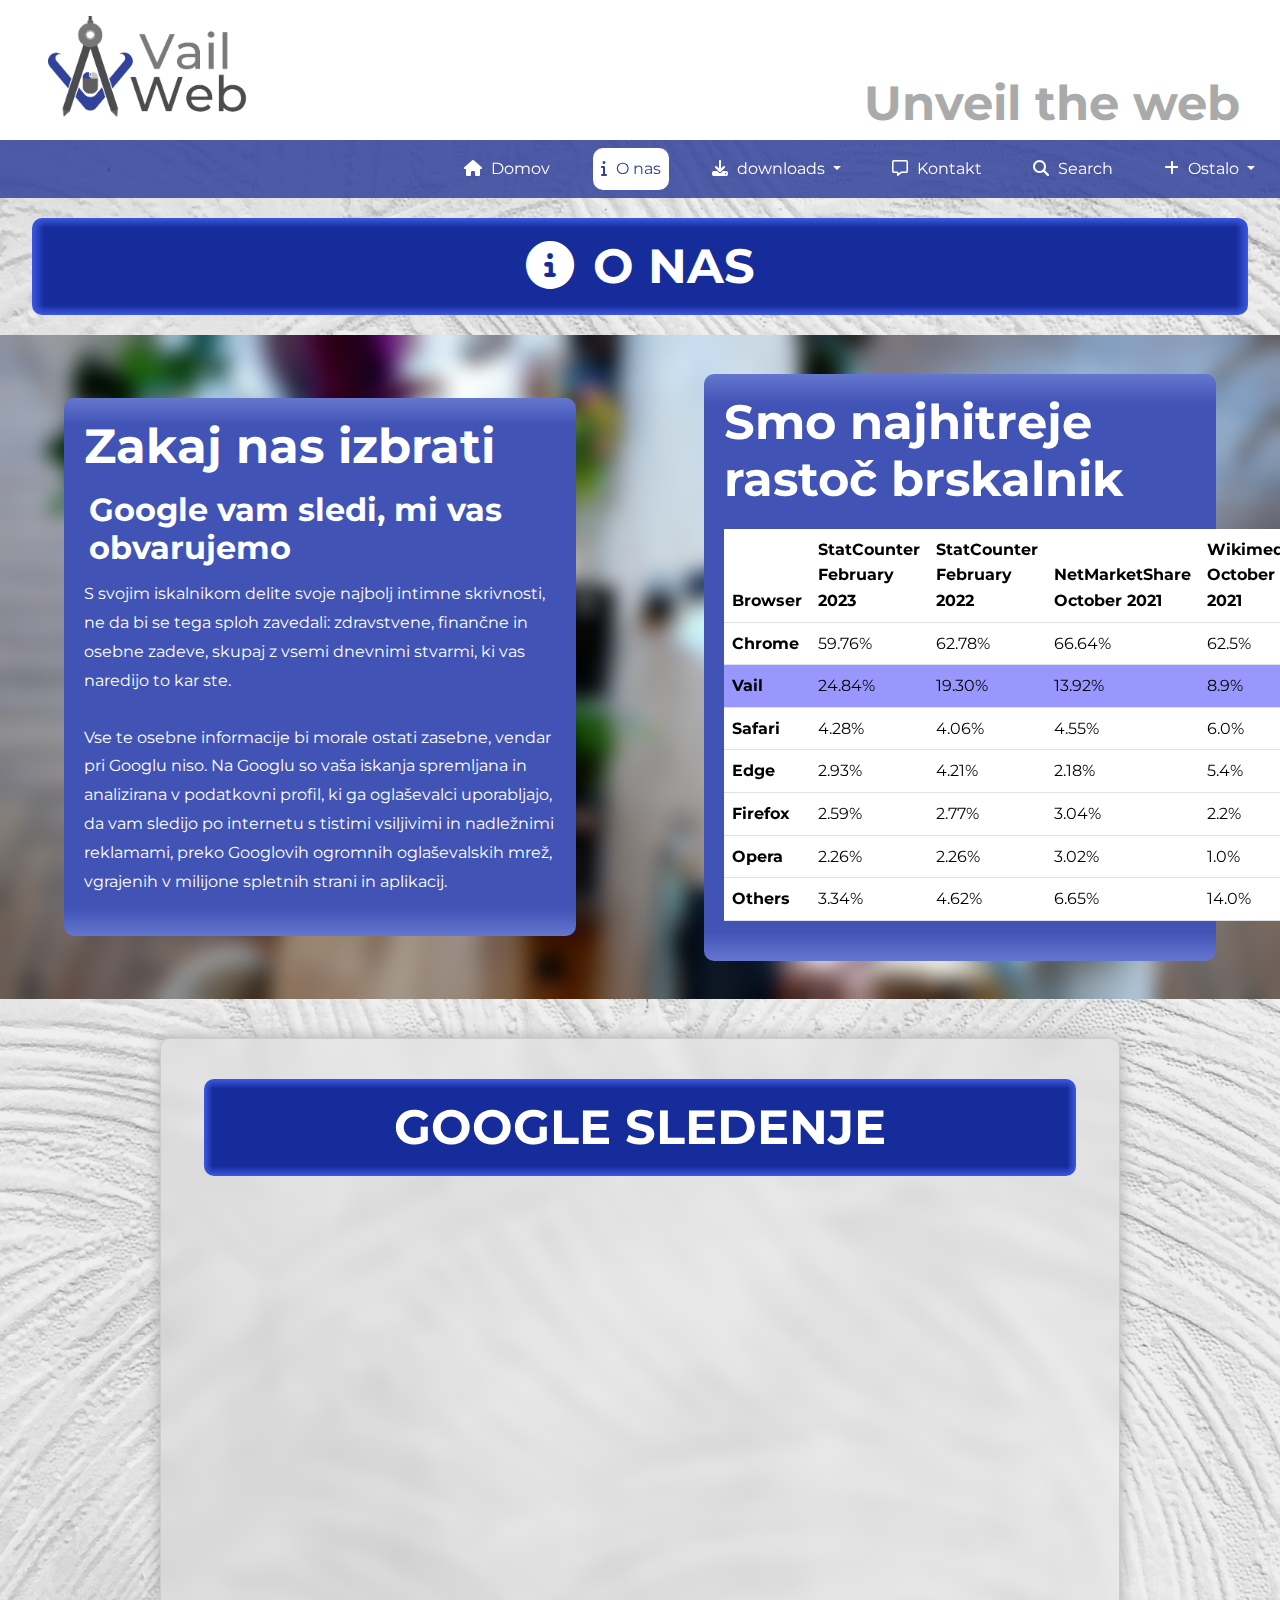
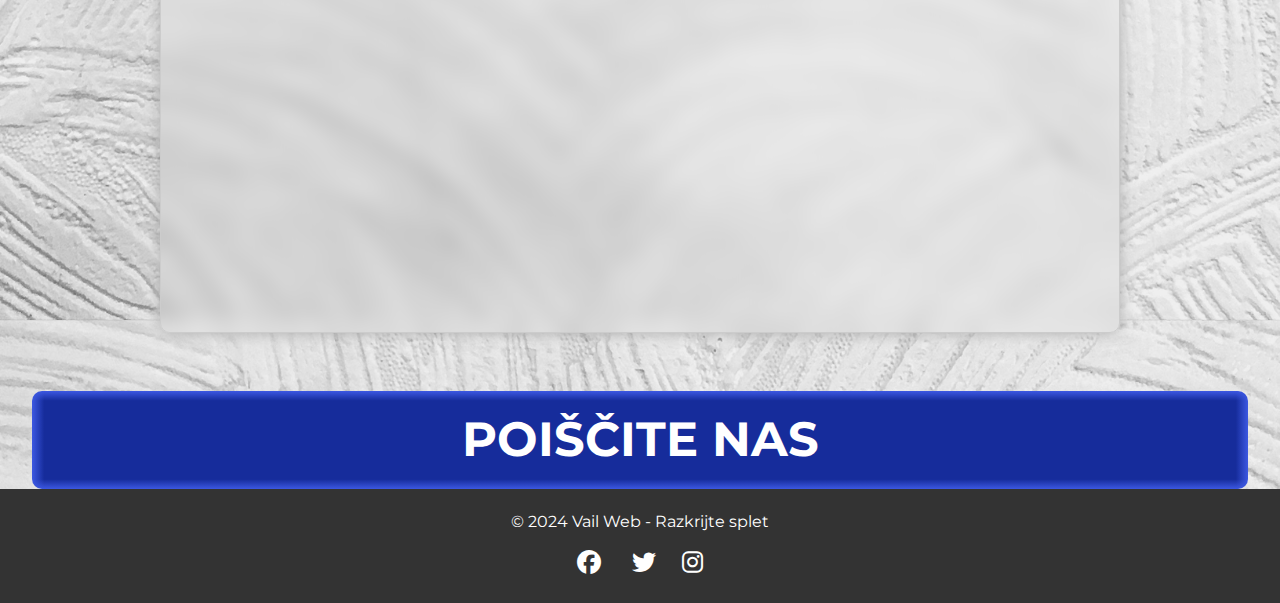
==== about.html @ 23b7ad2b "a" ====
<!DOCTYPE html>
<html lang="en">
<head>
    <meta name="viewport" content="width=device-width, initial-scale=1.0">
    <link rel="preconnect" href="https://fonts.googleapis.com">
    <link rel="preconnect" href="https://fonts.gstatic.com" crossorigin>
    <link href="https://fonts.googleapis.com/css2?family=Montserrat:ital,wght@0,100..900;1,100..900&display=swap" rel="stylesheet">

    <link href="https://cdn.jsdelivr.net/npm/bootstrap@5.3.3/dist/css/bootstrap.min.css" rel="stylesheet" integrity="sha384-QWTKZyjpPEjISv5WaRU9OFeRpok6YctnYmDr5pNlyT2bRjXh0JMhjY6hW+ALEwIH" crossorigin="anonymous">
    <script src="https://cdn.jsdelivr.net/npm/bootstrap@5.3.3/dist/js/bootstrap.bundle.min.js" integrity="sha384-YvpcrYf0tY3lHB60NNkmXc5s9fDVZLESaAA55NDzOxhy9GkcIdslK1eN7N6jIeHz" crossorigin="anonymous"></script>
    <title>Vail Web - Your guiding light</title>
    <link rel="stylesheet" href="css/style.css">
    <link rel="icon" type="image/x-icon" href="./slike/favicon.ico">
    <link rel="stylesheet" href="https://cdnjs.cloudflare.com/ajax/libs/font-awesome/6.5.2/css/all.min.css">
</head>
<body >

    <header >
        <div class="container-fluid m-0 me-0 px-0">
            <div class="row align-items-end ">
                <a class="navbar-brand col " href="#">
                    <img  src="./slike/logo-text.png" alt="Logo" class= "logo m-3 ms-5">
                </a>
                <div class="col m">
                    <h1 class="text-end me-3">Unveil the web</h1>
                </div>
            </div>
        </div>
    </header>

    <nav class="navbar navbar-expand-lg ">

        <div class="container-fluid me-0 justify-content-end">
            
            <button class="navbar-toggler" type="button" data-bs-toggle="collapse" data-bs-target="#navbarNav" aria-controls="navbarNav" aria-expanded="false" aria-label="Toggle navigation">
                <span class="navbar-toggler-icon"></span>
            </button>

            <div class="collapse navbar-collapse justify-content-end " id="navbarNav">

                <ul class="navbar-nav">
                    <li class="nav-item">
                        <a class="nav-link" href="index.html">
                            <i class="fas fa-home" aria-hidden="true"></i>
                            Domov</a>
                    </li>

                    <li class="nav-item">
                        <a class="nav-link selected" href="about.html">
                            <i class="fa-solid fa-info"></i>
                            O nas</a>
                    </li>

                    <li class="nav-item dropdown">
                        <a class="nav-link dropdown-toggle" href="#" role="button" data-bs-toggle="dropdown" aria-expanded="false">
                            <i class="fa-solid fa-download"></i>
                            downloads
                        </a>
                        <ul class="dropdown-menu ">
                            <li><a class="dropdown-item" href="#">
                                <i class="fa-brands fa-windows"></i>
                                Windows</a>
                            </li>
                            <li><a class="dropdown-item" href="#">
                                <i class="fa-brands fa-apple"></i>
                                Mac</a>
                            </li>
                            <li><hr class="dropdown-divider"></li>
                            <li><a class="dropdown-item" href="#">
                                <i class="fa-brands fa-android"></i>
                                Android</a>
                            </li>
                            <li><a class="dropdown-item" href="#">
                                <i class="fa-brands fa-apple"></i>
                                IOS</a>
                            </li>
                        </ul>
                    </li>
                    

                    <li class="nav-item">
                        <a class="nav-link" href="kontakt.html">
                            <i class="fa-regular fa-message"></i>
                            Kontakt
                        </a>
                    </li>
                    <li class="nav-item">
                        <a class="nav-link" href="search.html">
                            <i class="fa-solid fa-magnifying-glass"></i>
                            Search</a>
                    </li>

                    <li class="nav-item dropdown">
                        <a class="nav-link dropdown-toggle" href="#" role="button" data-bs-toggle="dropdown" aria-expanded="false">
                            <i class="fa-solid fa-plus"></i>
                            Ostalo
                        </a>
                        <ul class="dropdown-menu dropdown-menu-end">
                            <li><a class="dropdown-item" href="#"></a></li>
                            <li><a class="dropdown-item" href="#"></a></li>
                            <li><a class="dropdown-item" href="#">
                                <i class="fa-solid fa-circle-question"></i>
                                Vprašanja in odgovori</a></li>
                            <li><a class="dropdown-item" href="#">
                                <i class="fa-regular fa-handshake"></i>
                                Zaposlitev</a></li>
                        </ul>
                    </li>
                </ul>
            </div>
        </div>
    </nav>



    <!-- start of content / carousel-->
    <div class="content">
        <div class="content-header">
            <h2 class="content-title">
                <i class="fa-solid fa-circle-info"></i>
                O nas</h2>
        </div>
    </div>
    <div class="content">
        
        <div class="content-image workplace">
            <div class="container">
                <h3 class="content-title">Zakaj nas izbrati</h3>
                <h1 class="content-subtitle"> Google vam sledi, mi vas obvarujemo</h1>

                <p class="content-paragraph">S svojim iskalnikom delite svoje najbolj intimne skrivnosti, ne da bi se tega sploh zavedali: zdravstvene, finančne in osebne zadeve, skupaj z vsemi dnevnimi stvarmi, ki vas naredijo to kar ste.</p>

                <p class="content-paragraph"> Vse te osebne informacije bi morale ostati zasebne, vendar pri Googlu niso. Na Googlu so vaša iskanja spremljana in analizirana v podatkovni profil, ki ga oglaševalci uporabljajo, da vam sledijo po internetu s tistimi vsiljivimi in nadležnimi reklamami, preko Googlovih ogromnih oglaševalskih mrež, vgrajenih v milijone spletnih strani in aplikacij.</p>
            </div>
            <div class="container">
                <h3 class="content-title">Smo najhitreje rastoč brskalnik</h3>
                <table class="table">
                    <thead>
                        <tr>
                            <th scope="col">Browser</th>
                            <th scope="col">StatCounter<br>February 2023</th>
                            <th scope="col">StatCounter<br>February 2022</th>
                            <th scope="col">NetMarketShare<br>October 2021</th>
                            <th scope="col">Wikimedia<br>October 2021</th>
                        </tr>
                    </thead>
                    <tbody>
                        <tr>
                            <th scope="row">Chrome</td>
                            <td>59.76%</td>
                            <td>62.78%</td>
                            <td>66.64%</td>
                            <td>62.5%</td>
                        </tr>
                        <tr class="selected">
                            <th scope="row d">Vail</td>
                            <td>24.84%</td>
                            <td>19.30%</td>
                            <td>13.92%</td>
                            <td>8.9%</td>
                        </tr>
                        <tr>
                            <th scope="row">Safari</td>
                            <td>4.28%</td>
                            <td>4.06%</td>
                            <td>4.55%</td>
                            <td>6.0%</td>
                        </tr>
                        <tr>
                            <th scope="row">Edge</td>
                            <td>2.93%</td>
                            <td>4.21%</td>
                            <td>2.18%</td>
                            <td>5.4%</td>
                        </tr>
                        <tr>
                            <th scope="row">Firefox</td>
                            <td>2.59%</td>
                            <td>2.77%</td>
                            <td>3.04%</td>
                            <td>2.2%</td>
                        </tr>
                        <tr>
                            <th scope="row">Opera</td>
                            <td>2.26%</td>
                            <td>2.26%</td>
                            <td>3.02%</td>
                            <td>1.0%</td>
                        </tr>
                        <tr>
                            <th scope="row">Others</td>
                            <td>3.34%</td>
                            <td>4.62%</td>
                            <td>6.65%</td>
                            <td>14.0%</td>
                        </tr>
                    </tbody>
                </table>
            </div>
        </div>
    
    </div>
    <div class="container w-75 embed-container">
        <div class="content-header mb-2">
            <h1 class="content-title">Google sledenje</h1>
        </div>
        <div class="embed-responsive embed-responsive-16by9 w-100">
            <iframe class="w-100" height="720px" src="https://www.youtube.com/embed/ZwtaMwdl30c?si=0VTKVPO8j1JOZX_2&hd=1" title="YouTube video player" frameborder="0" allow="accelerometer; autoplay; clipboard-write; encrypted-media; gyroscope; picture-in-picture; web-share" referrerpolicy="strict-origin-when-cross-origin" allowfullscreen></iframe>
        </div>
        
    </div>
      </div>
    <div class="content">
        <div class="content-header">
            <h1 class="content-title"> Poiščite nas</h1>

        </div>
        
        
    </div>

    <div class="footer">
        <p class="footer-text">&copy; 2024 Vail Web - Razkrijte splet</p>
        <div class="social-media-links">
            <a href="#" class="social-media-link"><i class="fa-brands fa-facebook"></i></a>
            <a href="#" class="social-media-link"><i class="fab fa-twitter"></i></a>
            <a href="#" class="social-media-link"><i class="fab fa-instagram"></i></a>
        </div>
    </div>


    </script>
</body>
</html>
---- css/style.css ----
body {
    font-family: 'montserrat', sans-serif;
    font-size: 16px;
    line-height: 1.6;
    margin: 0;
    padding: 0;
    background: url('../slike/bg.jpg') ;
    background-size:contain;
    height: 100%;   
}
/* font awesome icons */
.fas, .fa-solid, .fa-regular, .fa-light, .fa-duotone, .fa-brands {
    margin-right: 5px;
}

/* header and navbar */
.logo {
    width: 200px;
}

.nav-link {
    color: #fff;
    border-radius: 10px;
    transition: all 0.4s ease-in-out;
    text-align: right;
    padding-right: 5px;
}
.navbar-nav li  {
    margin-left: 30px;
    margin-right: 5px;

}
.dropdown-menu.dropdown-menu-end.show {
    display: flex;
    justify-content: lef;
    align-items:start;
    flex-direction: column;
}
.dropdown-item {
    padding-left:0;
}
.nav-link:hover {
    background-color: #fff;
    
    color: rgb(49,66,155);
}
.nav-link.selected {
    background-color: #fff;
    
    color: rgb(49,66,155);
}
.row h1 {
    font-size: 3em;
    font-weight: bold;
    font-family: 'montserrat', sans-serif;
    color: #aaa;
    cursor:help;

}
.row h1:hover {
    color: #999;
    text-shadow: 3px 2px 2px #ddd;
}
.navbar-custom {
    background-color: lightgreen;
}
.navbar {
    
    width: 100%;
    justify-content: flex-start;
    position: sticky;
    top:0;
    z-index: 1000;
    background-color: rgba(49,66,155, 0.849);
}
header {
    background-color: #fff;
    display: flex;
    width: 100%;
    justify-content: end;
    top:0;
    
}
.ab-top {
    position:absolute;
    top:0;
    width: 100%;
}
.row, .container{
    max-width:100%;
}
nav .container {
    gap:200px;
}

/* carousel */
.carousel-item {
    max-width: 100%;
    background-color: #999;
    background-size: cover;
}

.carousel-caption {
    background-color: rgba(51, 51, 51, 0.7);
    backdrop-filter: blur(10px);
    border-radius: 10px ;
    display: flex;
}
.carousel-caption p { margin-top: 20px; margin-left:5%;}
.carousel-caption .btn, .special.btn {
    color: white;
    font-weight: bold;
    border: 2px solid white;
    position: relative;
    display: flex;
    justify-content: center;
    align-items: center;
    width: 35%;
    margin: 0 auto;
    overflow: hidden;
    transition: all 0.4s ease-in-out;
}
.carousel-caption .btn:hover {
    background-color: white;
    color: rgb(49,66,155);
}
/* content of pages */
.content {
    display: flex;
    align-items: center;
    flex-direction: column;
    padding:0;
}

.content-header {
    text-transform: uppercase;
    width: 95%;
    text-align:center;
    padding: 20px;
    background: linear-gradient(90deg, rgb(60, 88, 226), rgba(22, 44, 155, 0) 1% 99%, rgb(60, 88, 226)), linear-gradient(rgb(60, 88, 226), rgb(22, 44, 155) 10% 90%, rgb(60, 88, 226));
    
    border-radius: 10px;
    margin-top: 20px;
    
}
.content-title {
    font-size: 3em;
    color: #fff;
    font-weight: bold;
    margin: 0;
}

.container {
    width: 40%;
    text-align:left;
    padding: 20px;
    background: linear-gradient( rgb(100, 118, 206) ,rgb(65, 84, 182) 5% 95%, rgb(100, 118, 206));
    border-radius: 10px;
    margin: 20px;
    z-index: 50;
    margin:3% auto;
    
}
.download-container {
    width: 45%;
    
}
.flex-col-spaced {
    display: flex;
    flex-direction: column;
    justify-content:space-evenly;
    align-items: center;
}
.vr {
    margin-left: 50%;
    height:100%;
    width:2px;
}
.content-subtitle {
    font-size: 2em;
    font-weight: bold;
    color: #fff;
    margin-left: 1%;
    margin-top: 15px;
    margin-bottom: 1%;
}

.content-paragraph {
    font-size: 1em;
    color: #fff;
    line-height: 1.8;
    margin-bottom: 20px;
    text-align: left;
    padding-top: 8px;
}

.content-list {
    list-style-type: disc;
    margin-left: 20px;
    color: #fff;
}

.content-list-item {
    font-size: 1em;
    margin-bottom: 10px;
}


.content-link {
    color: rgb(49,66,155);
    text-decoration: underline;
}

.content-image {
    border-radius: 0;
    display: flex;
    flex-wrap: wrap;
    flex-direction: row;
    justify-content: center;
    align-items: center;
    width: 100%;
    height: auto;
    margin-top: 20px;
    position: relative;
    
}
.content-image::after {
    content: '';
    position: absolute;
    top: 0;
    left: 0;
    width: 100%;
    height: 100%;
    backdrop-filter: blur(10px);    
}
.content-image.workplace {
    background-image: url('../slike/backdrop.jpg');
    background-size: cover;

}
.content-image.kontakt-img {
    background-image: url('../slike/kontakt.jpg');
    background-size: cover;

}
/* search bar */
.search-container {
    position:absolute;
    top:0;
    height: 100vh;
    width: 100%;
    display: flex;
    flex-direction:column;
    align-items: center;
    justify-content: center;
    text-align: center;
}

.search-img {
    height: 150px;
    margin-bottom: 30px;
}

.search-link button {
    text-decoration: none;
    color: #000;
    border-radius: 3px;
    background-color: rgb(192, 192, 192);
    height: 30px;
    width: 100px;
    
    color:#000;
    border:none;
    font-weight:600;
}

.search-link:hover button {
    border:1px solid #585858;
}
.search-link  {
    margin-top: 3%;
}

.search-button {
    background-color: rgb(65, 84, 182);
    color: #fff;
    border-radius: 0 10px 10px 0;
    padding: 10px;
    transition: all 0.4s ease-in-out;
    height: 50px;
    border-width: 1px;
}
.searchbox-container {
    height: 5%;
    width: 25%;
}

/* footer */
.footer {
    background-color: #333;
    color: #fff;
    text-align: center;
    padding: 20px;
}

.footer-text {
    margin-bottom: 10px;
}

.social-media-links {
    font-size: 24px;
}

.social-media-link {
    color: #fff;
    margin: 0 10px;
    text-decoration: none;
}

.social-media-link:hover {
    color: #00f; /* Change the color on hover if desired */
}

.kontakt-container {

    width: 22% !important;
    margin: inherit 200px !important; 
    height: 20%;
    


}
.kontakt-ico {
    display: flex;
    justify-content: center;
    align-items: center;
    padding: 10px;
    background: #fff;
    width: 90px;
    height: 90px;
    border-radius: 25%;
    margin-bottom: 10px;
}
.kontakt-ico i {
    font-size: 4em;
    color:#646464
}
.content-paragraph.fw-bold {
    margin-bottom: 0;
}
.form-container {
    backdrop-filter: blur(10px);
    background: rgba(0,0,0, 0);
    border: 1px solid #ccc;
    box-shadow: 0px 0px 15px #acacac;
    display:flex;
    flex-direction: column;
    align-items: center;
    justify-content: center;
}
.form-container .content-paragraph {
    font-size: 1.2em;
}

.content-paragraph.kontakt-text {
    color:#000;
    width: 75%;
    text-align: justify;
}
label.kontakt-text {
    font-weight: bold;
    margin-top: 10px;
}
.form-input {
    width: 80%;
    padding: 10px;
    margin: 10px;
    border-radius: 5px;
    border: 1px solid #ccc;
}
/* zemlevid */
#map { height: 800px; }
.leaflet-popup-content-wrapper {
    text-align: center !important;
}
#mapPopup b{
    font-weight: bold;
    font-size: 1.2em;
}
/* table */
.table {
    width: 100%;
    border-collapse: collapse;
    margin: 20px 0;
}
.table tbody tr td ,.table tbody tr th {
    transition: all 0.1s ease-in-out;
}
tr.selected td, tr.selected th {
    background-color: rgb(151, 151, 253);
}
tbody tr:hover td,tbody  tr:hover th {
    background-color: rgb(101, 101, 255);
}
.embed-container {
    backdrop-filter: blur(10px);
    background: rgba(0,0,0, 0);
    border: 1px solid #ccc;
    box-shadow: 0px 0px 15px #acacac;
    display:flex;
    flex-direction: column;
    align-items: center;
    justify-content: center;
}
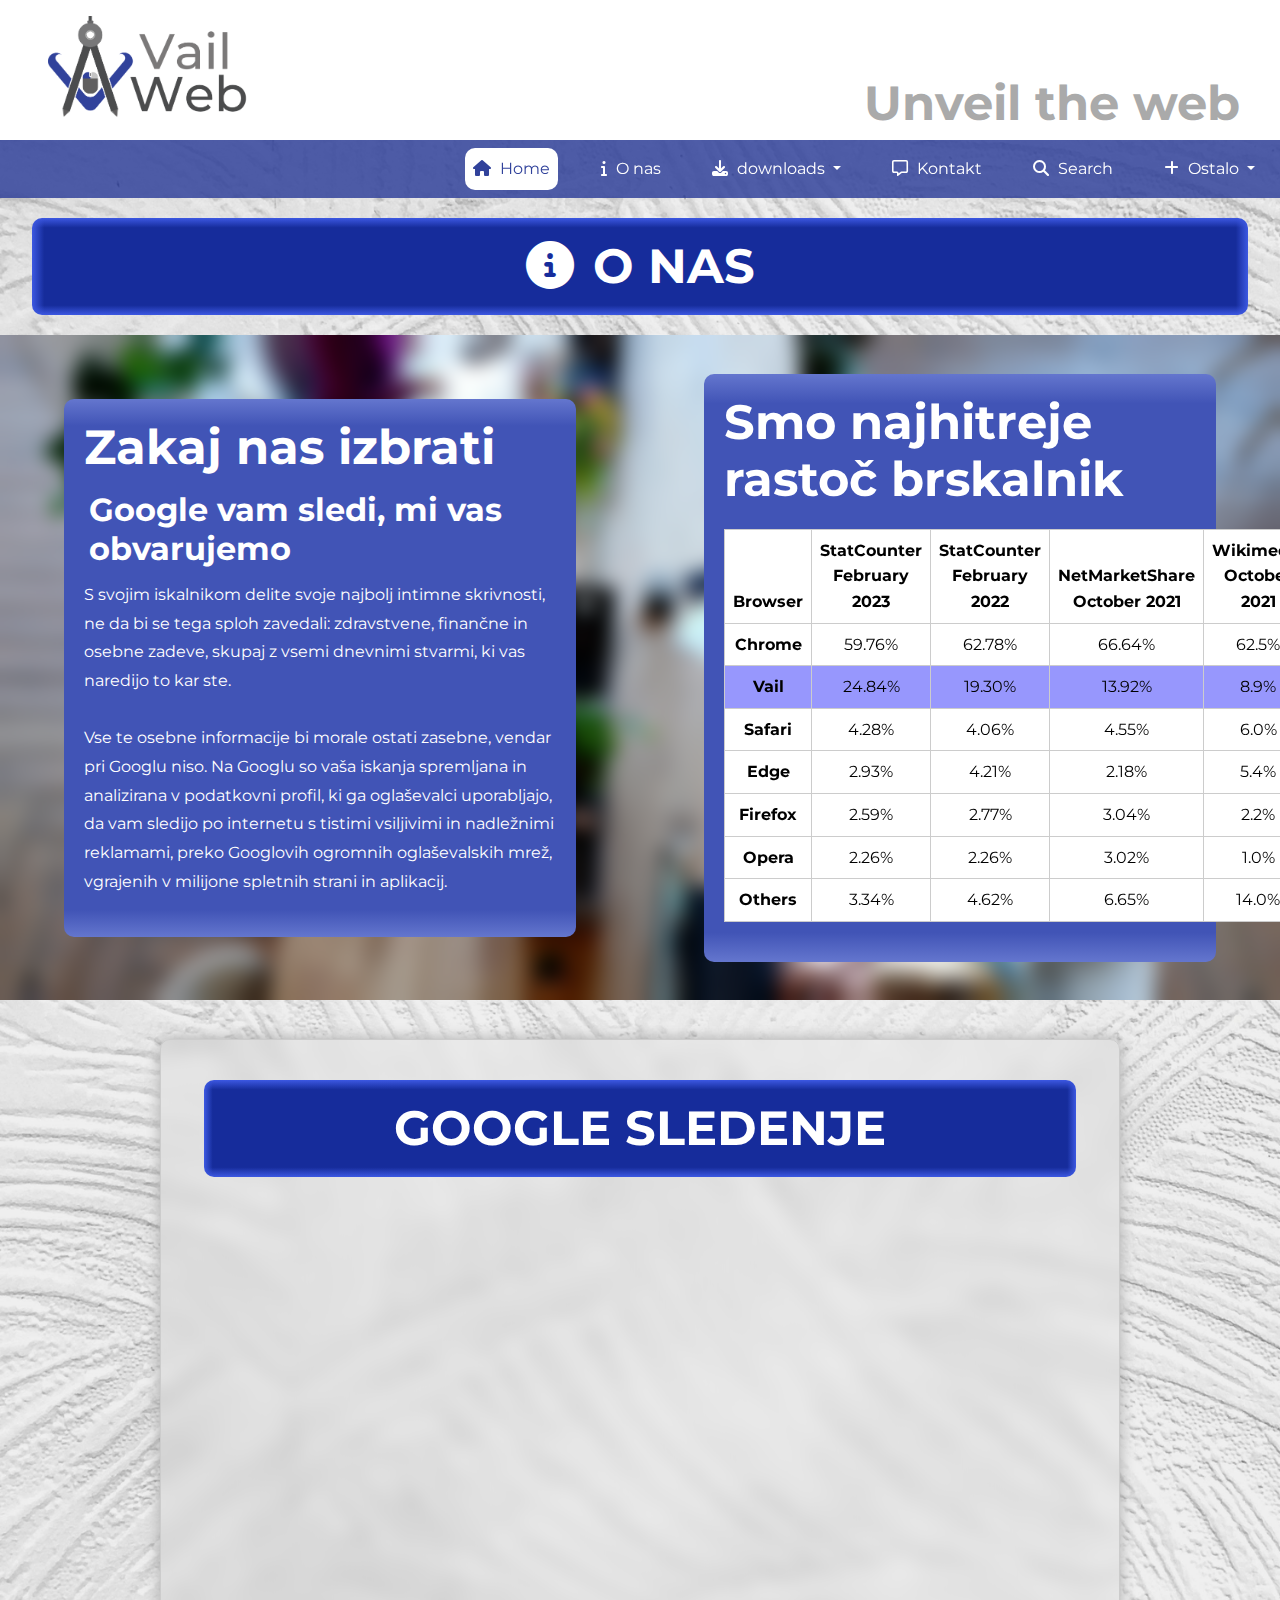
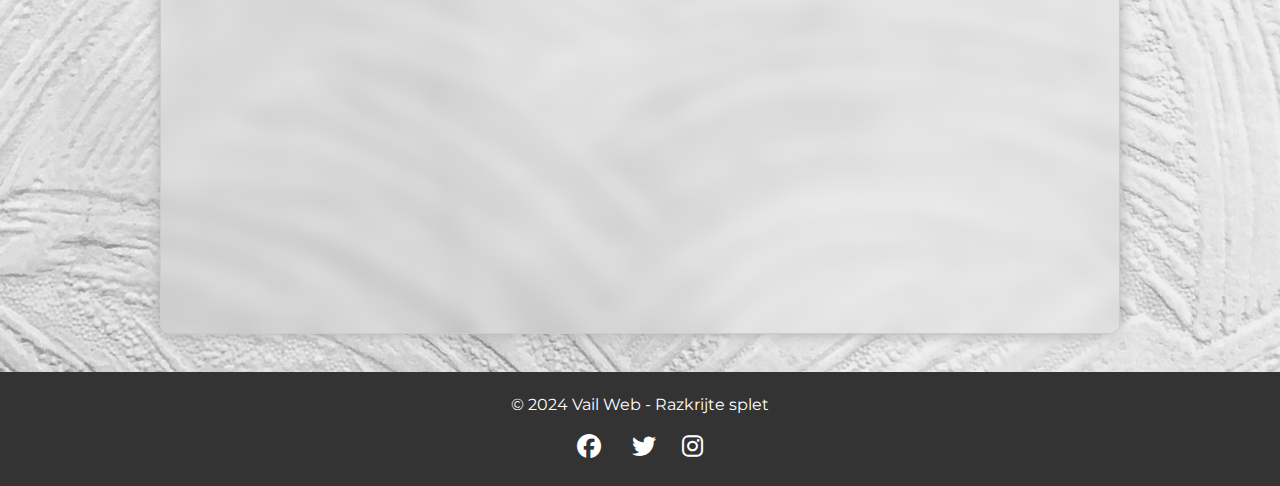
==== commit 56707bbd: "all" ====
--- a/about.html
+++ b/about.html
@@ -40,13 +40,13 @@
 
                 <ul class="navbar-nav">
                     <li class="nav-item">
-                        <a class="nav-link" href="index.html">
+                        <a class="nav-link selected" href="index.html">
                             <i class="fas fa-home" aria-hidden="true"></i>
-                            Domov</a>
-                    </li>
-
-                    <li class="nav-item">
-                        <a class="nav-link selected" href="about.html">
+                            Home</a>
+                    </li>
+
+                    <li class="nav-item">
+                        <a class="nav-link" href="about.html">
                             <i class="fa-solid fa-info"></i>
                             O nas</a>
                     </li>
@@ -57,20 +57,20 @@
                             downloads
                         </a>
                         <ul class="dropdown-menu ">
-                            <li><a class="dropdown-item" href="#">
+                            <li><a class="dropdown-item" href="download/windows.html">
                                 <i class="fa-brands fa-windows"></i>
                                 Windows</a>
                             </li>
-                            <li><a class="dropdown-item" href="#">
+                            <li><a class="dropdown-item" href="download/mac.html">
                                 <i class="fa-brands fa-apple"></i>
                                 Mac</a>
                             </li>
                             <li><hr class="dropdown-divider"></li>
-                            <li><a class="dropdown-item" href="#">
+                            <li><a class="dropdown-item" href="https://play.google.com/store/games?device=windows">
                                 <i class="fa-brands fa-android"></i>
                                 Android</a>
                             </li>
-                            <li><a class="dropdown-item" href="#">
+                            <li><a class="dropdown-item" href="https://www.apple.com/app-store/">
                                 <i class="fa-brands fa-apple"></i>
                                 IOS</a>
                             </li>
@@ -96,12 +96,10 @@
                             Ostalo
                         </a>
                         <ul class="dropdown-menu dropdown-menu-end">
-                            <li><a class="dropdown-item" href="#"></a></li>
-                            <li><a class="dropdown-item" href="#"></a></li>
-                            <li><a class="dropdown-item" href="#">
+                            <li><a class="dropdown-item" href="ostalo/QnA.html">
                                 <i class="fa-solid fa-circle-question"></i>
                                 Vprašanja in odgovori</a></li>
-                            <li><a class="dropdown-item" href="#">
+                            <li><a class="dropdown-item" href="ostalo/zaposlitev.html">
                                 <i class="fa-regular fa-handshake"></i>
                                 Zaposlitev</a></li>
                         </ul>
@@ -210,14 +208,7 @@
         
     </div>
       </div>
-    <div class="content">
-        <div class="content-header">
-            <h1 class="content-title"> Poiščite nas</h1>
-
-        </div>
-        
-        
-    </div>
+
 
     <div class="footer">
         <p class="footer-text">&copy; 2024 Vail Web - Razkrijte splet</p>
--- a/css/style.css
+++ b/css/style.css
@@ -4,8 +4,8 @@
     line-height: 1.6;
     margin: 0;
     padding: 0;
-    background: url('../slike/bg.jpg') ;
-    background-size:contain;
+    background: url('../slike/bg.jpg') no-repeat;
+    background-size:cover;
     height: 100%;   
 }
 /* font awesome icons */
@@ -301,6 +301,7 @@
     color: #fff;
     text-align: center;
     padding: 20px;
+
 }
 
 .footer-text {
@@ -411,4 +412,36 @@
     flex-direction: column;
     align-items: center;
     justify-content: center;
+}
+.table {
+    width: 100%;
+    border-collapse: collapse;
+    border-radius: 10px;
+}
+td, th {
+    border: 1px solid #ccc;
+    padding: 10px;
+    text-align: center;
+}
+
+.blue {
+    background-color: #c6c2fc ;
+}
+.red {
+    background-color: rgb(252, 124, 124) ;
+}
+.table-title{
+    font-size: 2em;
+    font-weight: bold;
+    background-color: #fff !important;
+    margin: 0;
+}
+.table-white {
+    font-size: 1em;
+    font-weight: bold;
+    background-color: #fff;
+    margin: 0;
+}
+.dark {
+    color: #000;
 }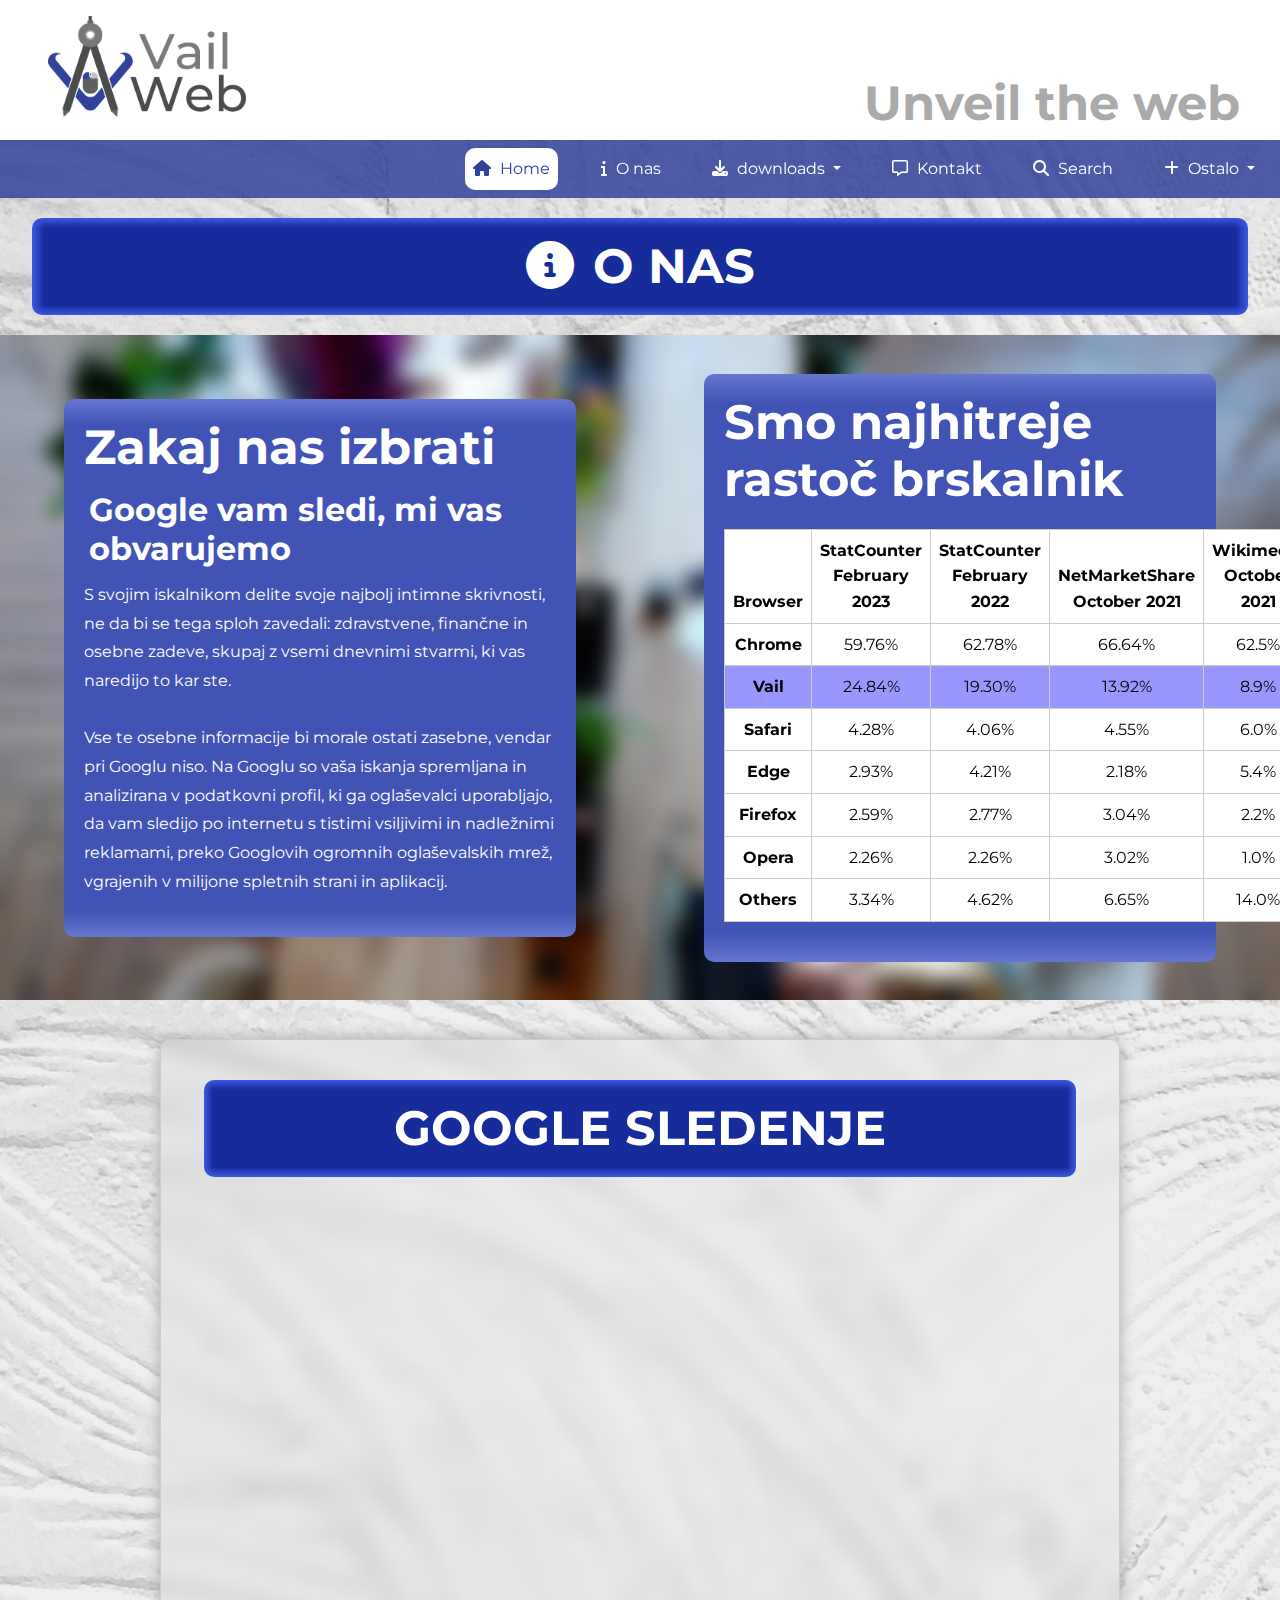
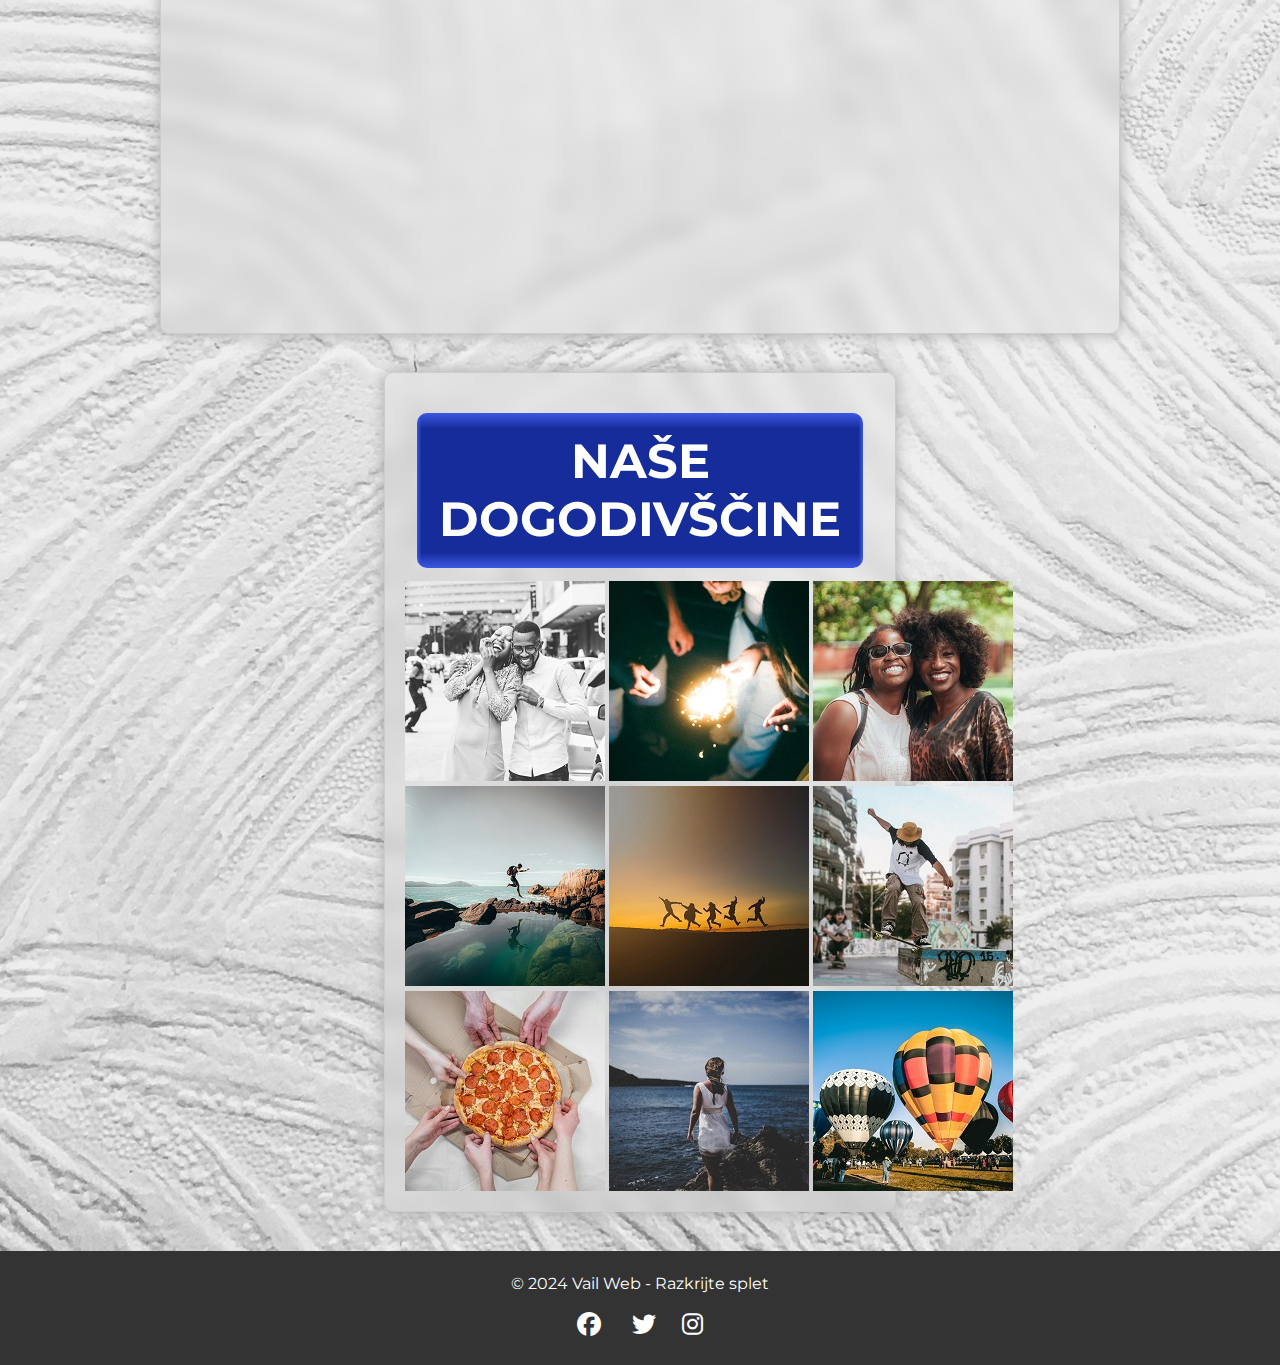
==== commit 4e2098b0: "finished (1st)" ====
--- a/about.html
+++ b/about.html
@@ -57,20 +57,20 @@
                             downloads
                         </a>
                         <ul class="dropdown-menu ">
-                            <li><a class="dropdown-item" href="download/windows.html">
+                            <li><a class="dropdown-link" href="download/windows.html">
                                 <i class="fa-brands fa-windows"></i>
                                 Windows</a>
                             </li>
-                            <li><a class="dropdown-item" href="download/mac.html">
+                            <li><a class="dropdown-link" href="download/mac.html">
                                 <i class="fa-brands fa-apple"></i>
                                 Mac</a>
                             </li>
                             <li><hr class="dropdown-divider"></li>
-                            <li><a class="dropdown-item" href="https://play.google.com/store/games?device=windows">
+                            <li><a class="dropdown-link" href="https://play.google.com/store/games?device=windows">
                                 <i class="fa-brands fa-android"></i>
                                 Android</a>
                             </li>
-                            <li><a class="dropdown-item" href="https://www.apple.com/app-store/">
+                            <li><a class="dropdown-link" href="https://www.apple.com/app-store/">
                                 <i class="fa-brands fa-apple"></i>
                                 IOS</a>
                             </li>
@@ -96,10 +96,10 @@
                             Ostalo
                         </a>
                         <ul class="dropdown-menu dropdown-menu-end">
-                            <li><a class="dropdown-item" href="ostalo/QnA.html">
+                            <li><a class="dropdown-link" href="ostalo/QnA.html">
                                 <i class="fa-solid fa-circle-question"></i>
                                 Vprašanja in odgovori</a></li>
-                            <li><a class="dropdown-item" href="ostalo/zaposlitev.html">
+                            <li><a class="dropdown-link" href="ostalo/zaposlitev.html">
                                 <i class="fa-regular fa-handshake"></i>
                                 Zaposlitev</a></li>
                         </ul>
@@ -208,7 +208,23 @@
         
     </div>
       </div>
-
+      <div class="container form-container">
+        <div class="content-header mb-2">
+            <h1 class="content-title">Naše dogodivščine</h1>
+        </div>
+          <div id="galerija">
+            <img src="slike/galerija/zabava1.jpg">
+            <img src="slike/galerija/zabava2.jpg">
+            <img src="slike/galerija/zabava3.jpg">
+            <img src="slike/galerija/zabava4.jpg">
+            <img src="slike/galerija/zabava5.jpg">
+            <img src="slike/galerija/zabava6.jpg">
+            <img src="slike/galerija/zabava7.jpg">
+            <img src="slike/galerija/zabava8.jpg">
+            <img src="slike/galerija/zabava9.jpg">
+              </div>
+      </div>
+    
 
     <div class="footer">
         <p class="footer-text">&copy; 2024 Vail Web - Razkrijte splet</p>
@@ -219,7 +235,5 @@
         </div>
     </div>
 
-
-    </script>
 </body>
 </html>--- a/css/style.css
+++ b/css/style.css
@@ -444,4 +444,38 @@
 }
 .dark {
     color: #000;
-}+}
+
+
+/* galerija */
+#galerija {
+    width: 610px;
+    margin: 0 auto;
+    
+}
+
+#galerija h1 {
+    color: blue;
+    font-family: Georgia, 'Times New Roman', Times, serif;
+    text-align: center;
+}
+
+#galerija img {
+    width: 200px;
+    height: 200px;
+    transition: all 0.3s ease-in-out;
+    transform: scale(1);  /* Ensures the images are at their normal size initially */
+    opacity: 1;  /* Ensures the images are fully opaque initially */
+    margin-top: 5px;
+}
+
+#galerija:hover img:not(:hover) {
+    transform: scale(0.9);
+    opacity: 0.5;
+    z-index: -100;
+}
+
+#galerija img:hover {
+    transform: scale(1.2);
+    z-index: 50;
+}
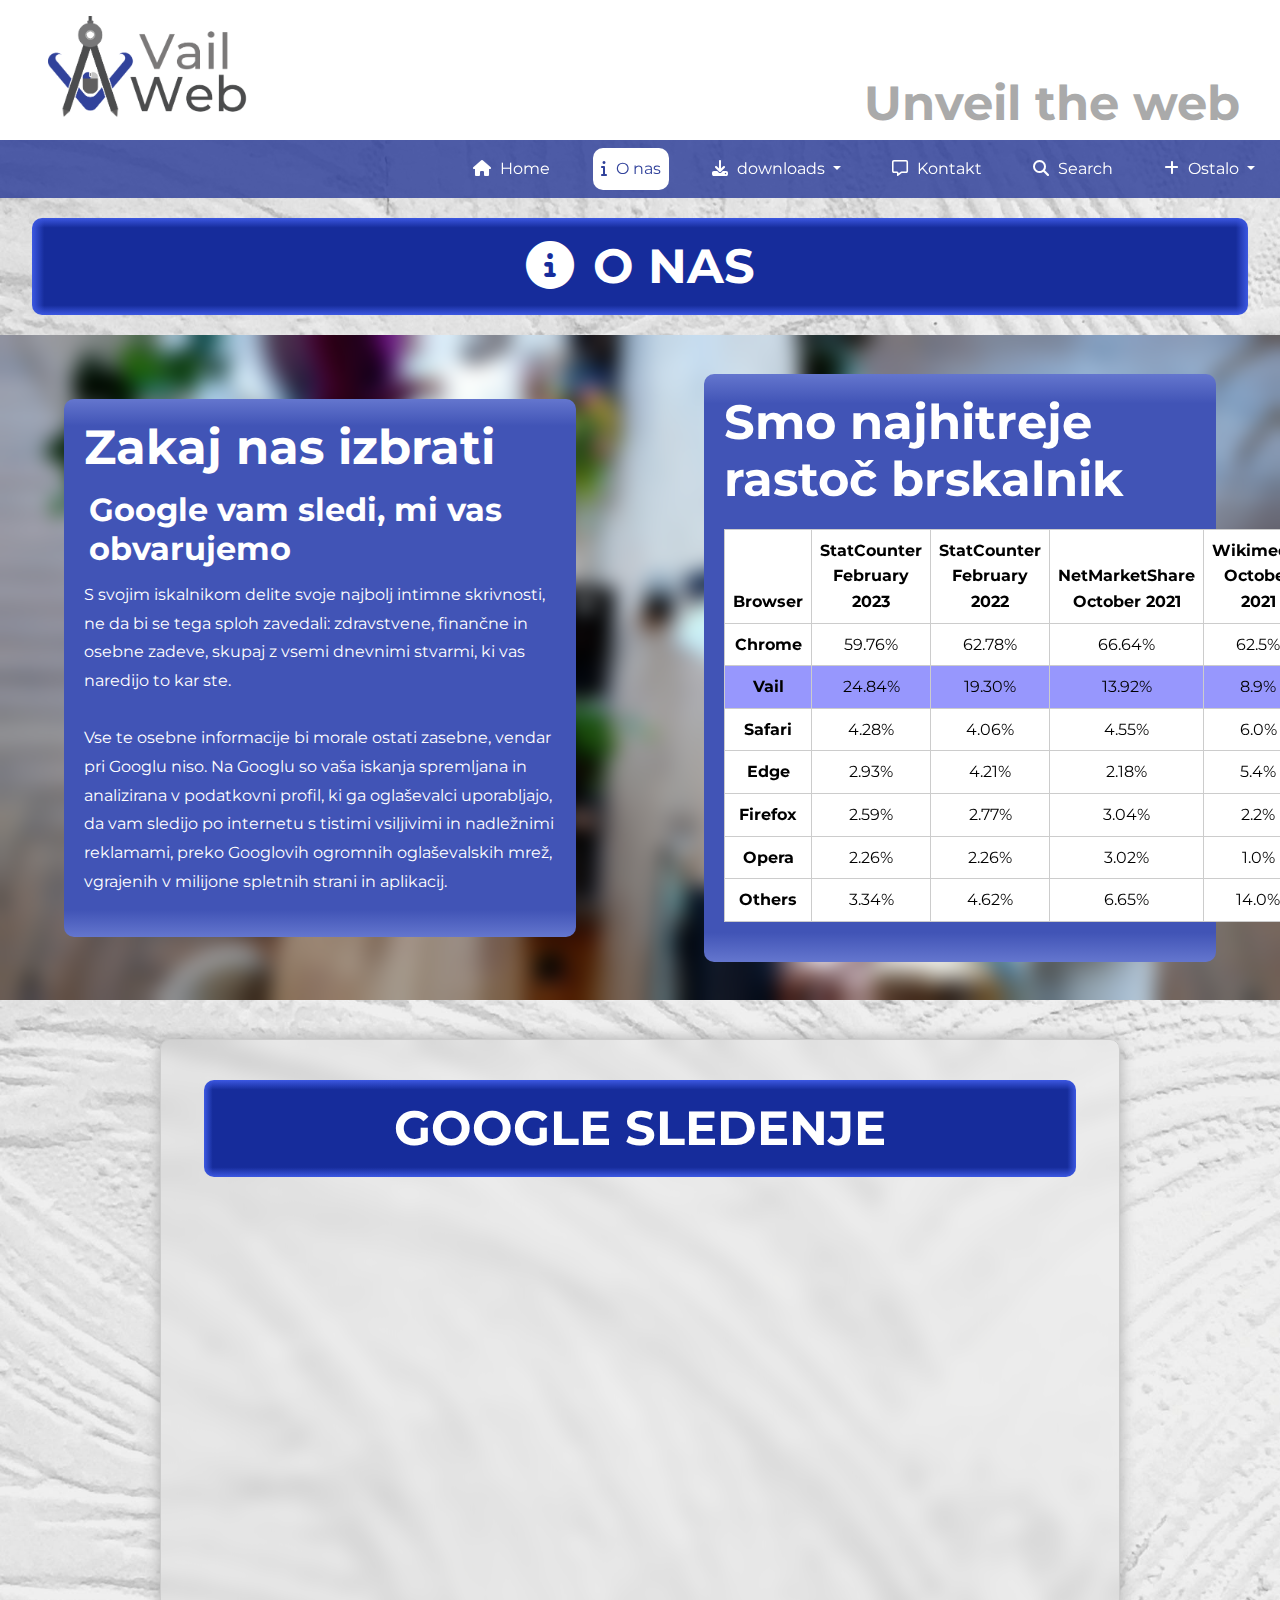
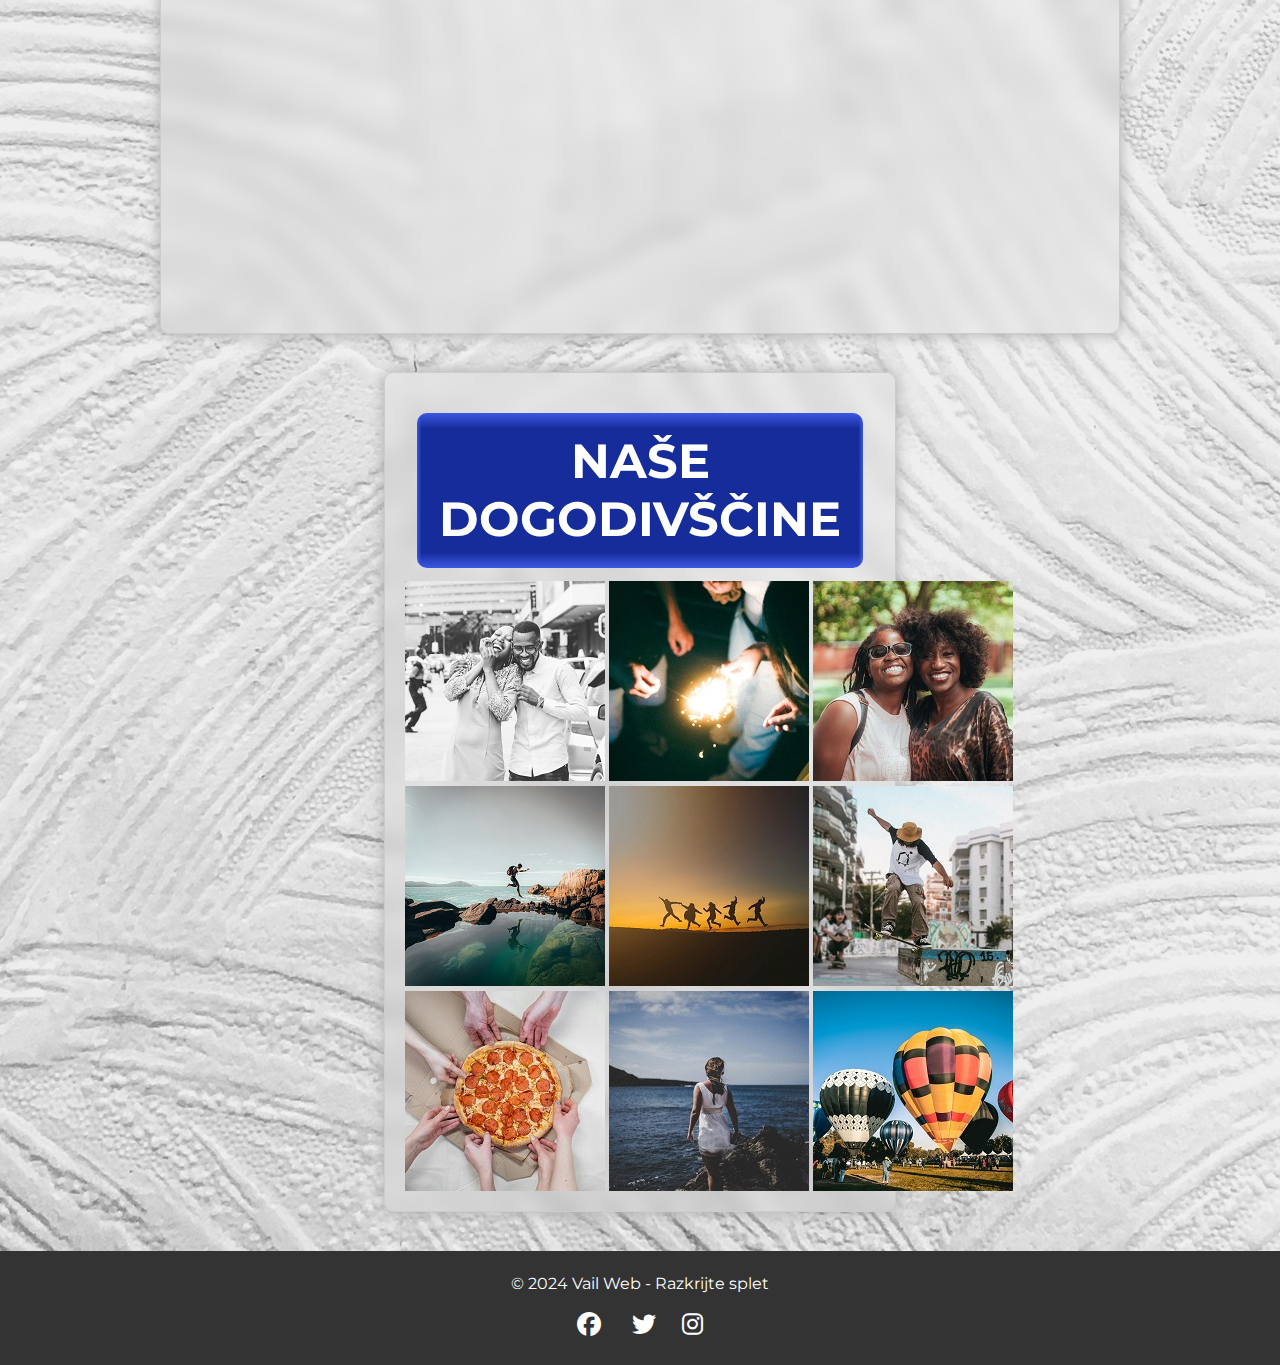
==== commit 3b4cdd42: "proper link color" ====
--- a/about.html
+++ b/about.html
@@ -18,11 +18,13 @@
     <header >
         <div class="container-fluid m-0 me-0 px-0">
             <div class="row align-items-end ">
-                <a class="navbar-brand col " href="#">
+                <a class="navbar-brand col " href="index.html">
                     <img  src="./slike/logo-text.png" alt="Logo" class= "logo m-3 ms-5">
                 </a>
                 <div class="col m">
-                    <h1 class="text-end me-3">Unveil the web</h1>
+                    <a href="about.html" class="text-decoration-none">
+                        <h1 class="text-end me-3">Unveil the web</h1>
+                    </a>
                 </div>
             </div>
         </div>
@@ -40,13 +42,13 @@
 
                 <ul class="navbar-nav">
                     <li class="nav-item">
-                        <a class="nav-link selected" href="index.html">
+                        <a class="nav-link " href="index.html">
                             <i class="fas fa-home" aria-hidden="true"></i>
                             Home</a>
                     </li>
 
                     <li class="nav-item">
-                        <a class="nav-link" href="about.html">
+                        <a class="nav-link selected" href="about.html">
                             <i class="fa-solid fa-info"></i>
                             O nas</a>
                     </li>
